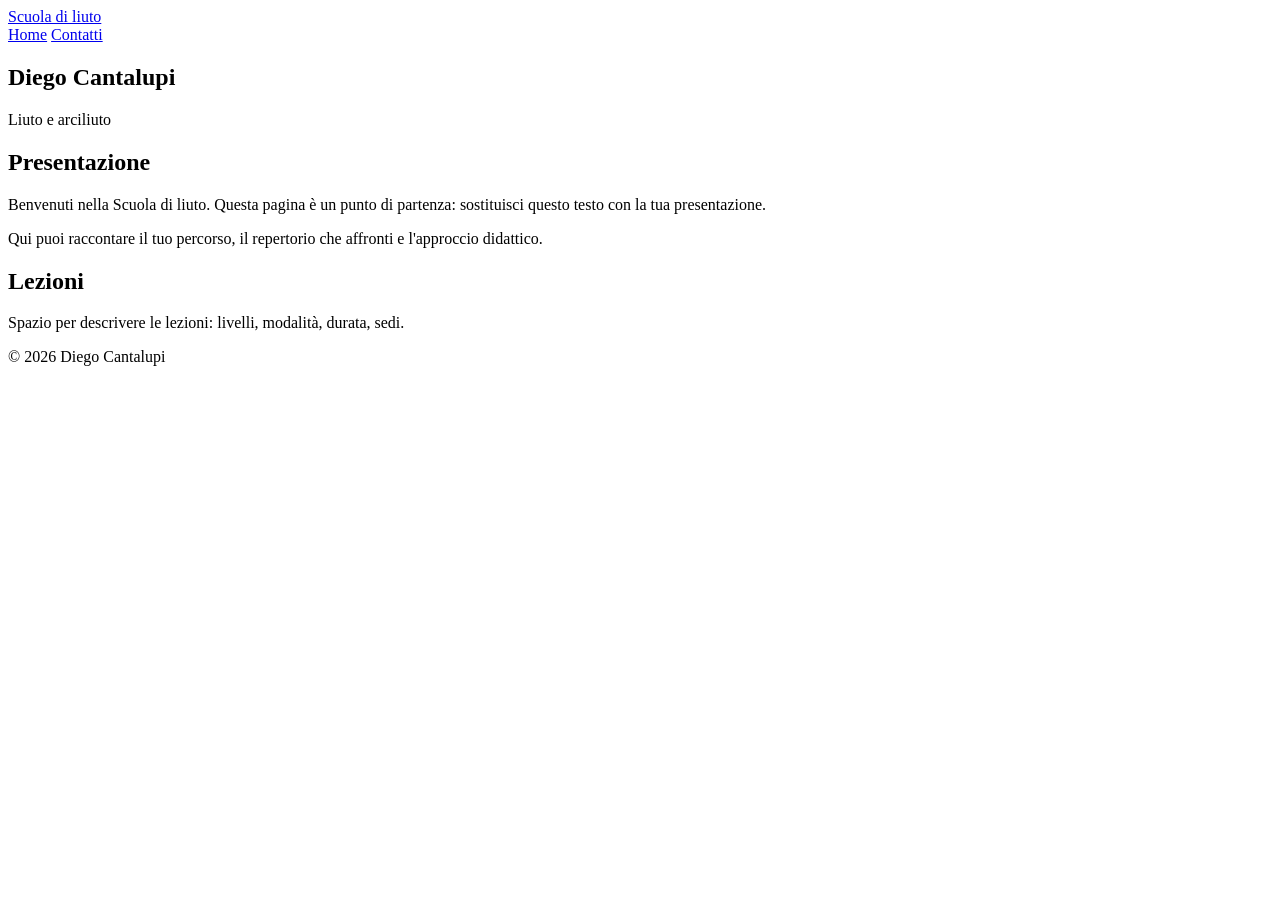
==== index.html @ f51bbf6f "Add initial HTML structure for the website" ====
<!doctype html>
<html lang="it">
<head>
  <meta charset="utf-8">
  <meta name="viewport" content="width=device-width, initial-scale=1">
  <title>Scuola di liuto · Diego Cantalupi</title>
  <meta name="description" content="Scuola di liuto: lezioni di liuto e arciliuto con Diego Cantalupi.">
  <link rel="stylesheet" href="style.css">
</head>
<body>
  <header class="site-header">
    <a class="brand" href="index.html">Scuola di liuto</a>
    <nav>
      <a href="index.html" aria-current="page">Home</a>
      <a href="contatti.html">Contatti</a>
    </nav>
  </header>

  <main>
    <section class="hero">
      <h1>Diego Cantalupi</h1>
      <p class="lead">Liuto e arciliuto</p>
    </section>

    <section>
      <h2>Presentazione</h2>
      <p>Benvenuti nella Scuola di liuto. Questa pagina è un punto di partenza: sostituisci questo testo con la tua presentazione.</p>
      <p>Qui puoi raccontare il tuo percorso, il repertorio che affronti e l'approccio didattico.</p>
    </section>

    <section>
      <h2>Lezioni</h2>
      <p>Spazio per descrivere le lezioni: livelli, modalità, durata, sedi.</p>
    </section>
  </main>

  <footer class="site-footer">
    <p>&copy; 2026 Diego Cantalupi</p>
  </footer>
</body>
</html>
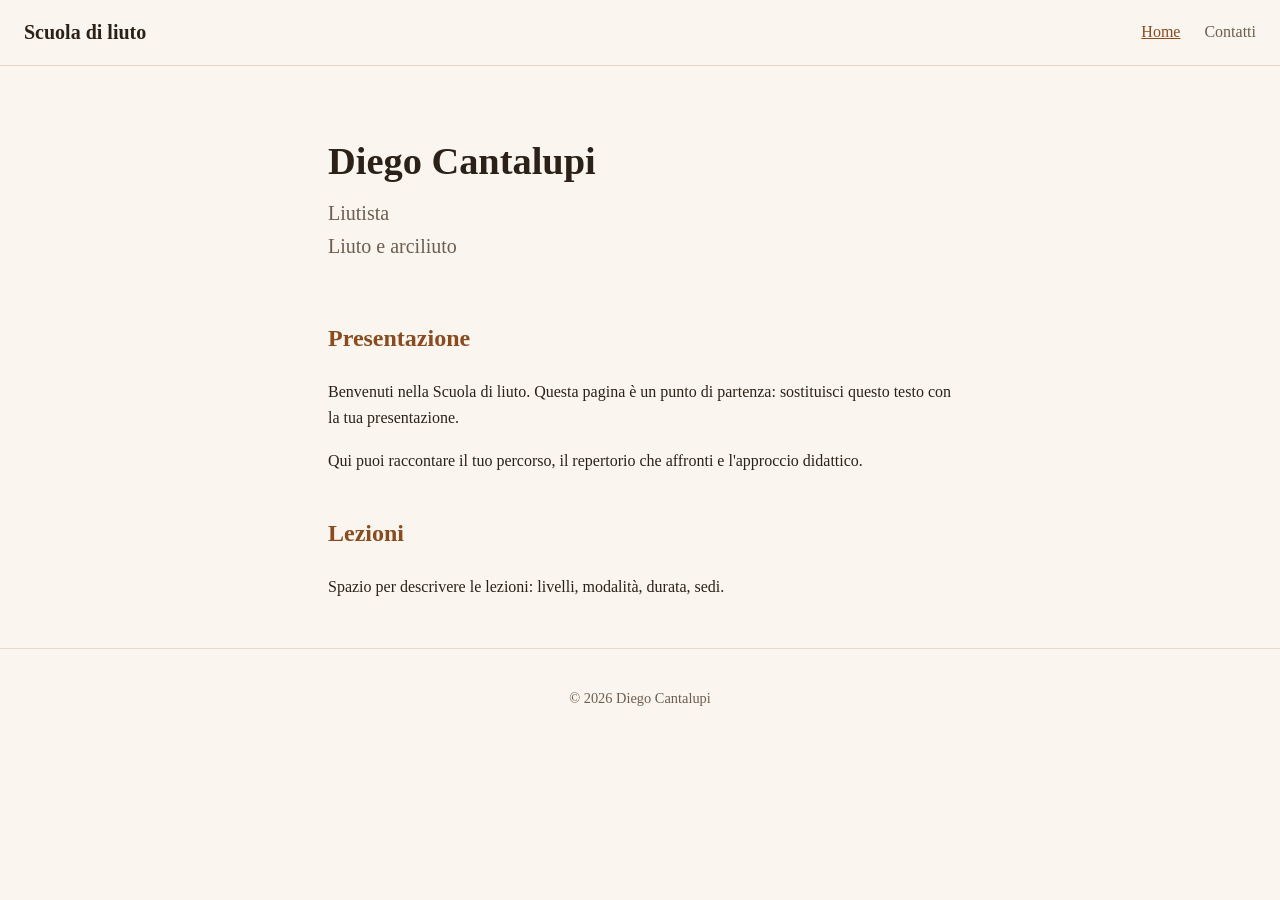
==== commit 90234977: "Add lead paragraph to hero section in index.html" ====
--- a/index.html
+++ b/index.html
@@ -19,6 +19,7 @@
   <main>
     <section class="hero">
       <h1>Diego Cantalupi</h1>
+      <p class="lead">Liutista</p>
       <p class="lead">Liuto e arciliuto</p>
     </section>
 
--- a/style.css
+++ b/style.css
@@ -0,0 +1,75 @@
+:root {
+  --bg: #faf6ef;
+  --text: #2b2118;
+  --accent: #8a4b1f;
+  --muted: #6d5d4f;
+  --line: #e4d9c8;
+}
+
+* { box-sizing: border-box; }
+
+body {
+  margin: 0;
+  background: var(--bg);
+  color: var(--text);
+  font-family: Georgia, "Times New Roman", serif;
+  line-height: 1.65;
+}
+
+.site-header {
+  display: flex;
+  justify-content: space-between;
+  align-items: center;
+  flex-wrap: wrap;
+  gap: 0.75rem;
+  padding: 1rem 1.5rem;
+  border-bottom: 1px solid var(--line);
+}
+
+.brand {
+  font-size: 1.25rem;
+  font-weight: bold;
+  color: var(--text);
+  text-decoration: none;
+}
+
+nav a {
+  margin-left: 1.25rem;
+  color: var(--muted);
+  text-decoration: none;
+}
+
+nav a:hover,
+nav a[aria-current="page"] {
+  color: var(--accent);
+  text-decoration: underline;
+}
+
+main {
+  max-width: 42rem;
+  margin: 0 auto;
+  padding: 2rem 1.5rem;
+}
+
+.hero {
+  padding: 2rem 0 1rem;
+}
+
+h1 { font-size: 2.4rem; margin: 0 0 0.25rem; }
+h2 { font-size: 1.5rem; margin-top: 2.5rem; color: var(--accent); }
+
+.lead {
+  font-size: 1.25rem;
+  color: var(--muted);
+  margin: 0;
+}
+
+a { color: var(--accent); }
+
+.site-footer {
+  padding: 1.5rem;
+  text-align: center;
+  color: var(--muted);
+  border-top: 1px solid var(--line);
+  font-size: 0.9rem;
+}
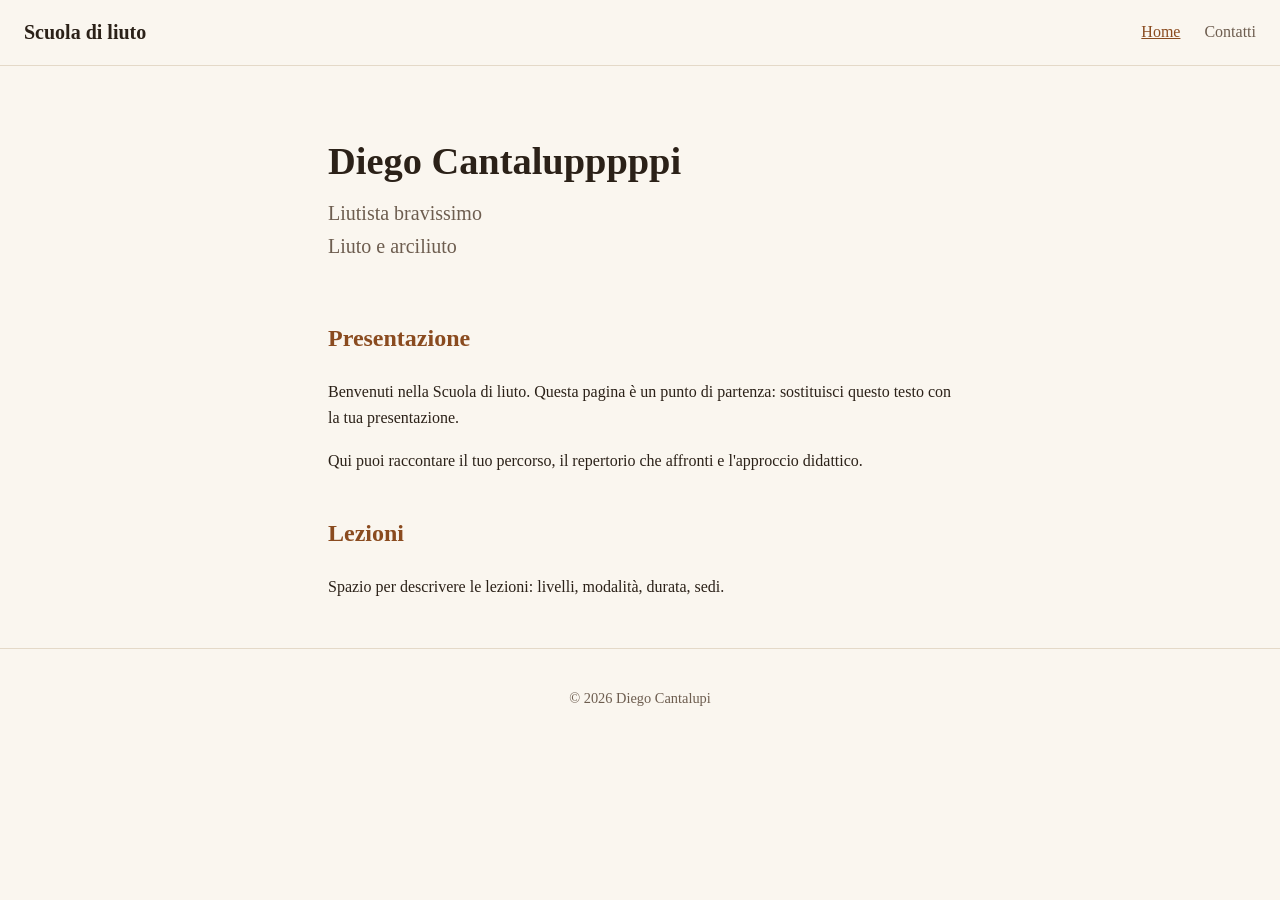
==== commit a6afca19: "Update hero section with new name and description" ====
--- a/index.html
+++ b/index.html
@@ -18,8 +18,8 @@
 
   <main>
     <section class="hero">
-      <h1>Diego Cantalupi</h1>
-      <p class="lead">Liutista</p>
+      <h1>Diego Cantalupppppi</h1>
+      <p class="lead">Liutista bravissimo</p>
       <p class="lead">Liuto e arciliuto</p>
     </section>
 
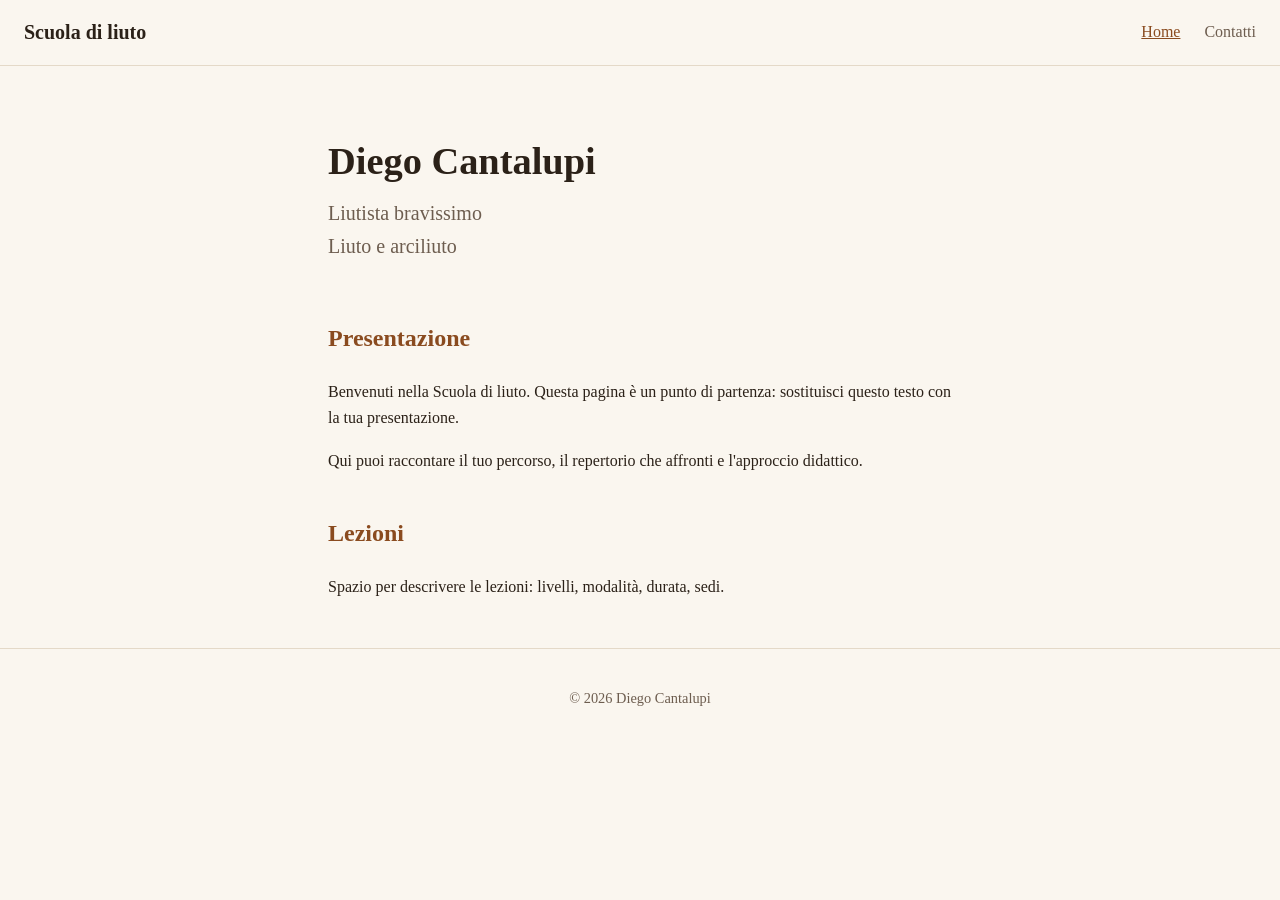
==== commit 6dea084b: "ss" ====
--- a/index.html
+++ b/index.html
@@ -18,7 +18,7 @@
 
   <main>
     <section class="hero">
-      <h1>Diego Cantalupppppi</h1>
+      <h1>Diego Cantalupi</h1>
       <p class="lead">Liutista bravissimo</p>
       <p class="lead">Liuto e arciliuto</p>
     </section>
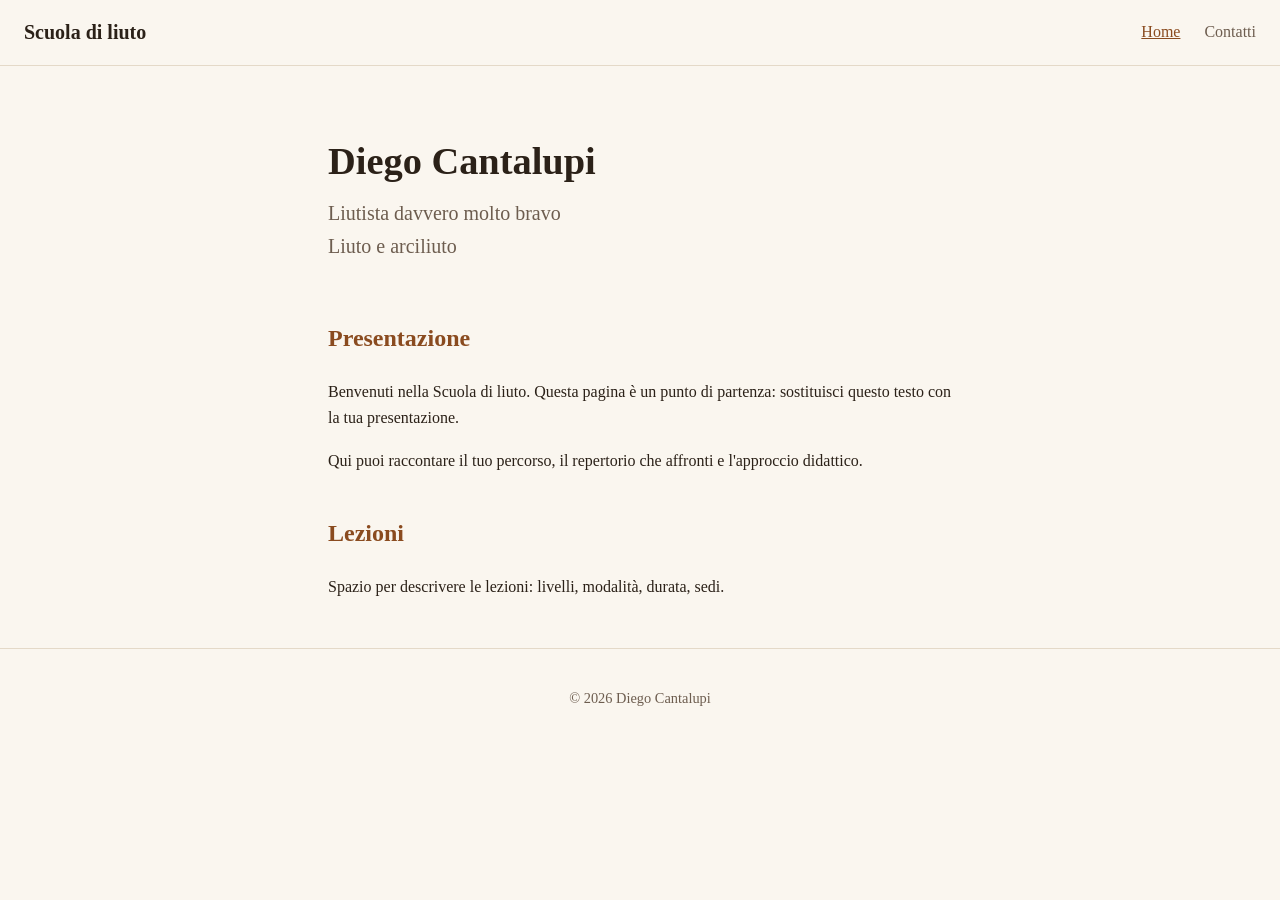
==== commit 4be93a4b: "Update hero section description text" ====
--- a/index.html
+++ b/index.html
@@ -19,7 +19,7 @@
   <main>
     <section class="hero">
       <h1>Diego Cantalupi</h1>
-      <p class="lead">Liutista bravissimo</p>
+      <p class="lead">Liutista davvero molto bravo</p>
       <p class="lead">Liuto e arciliuto</p>
     </section>
 
